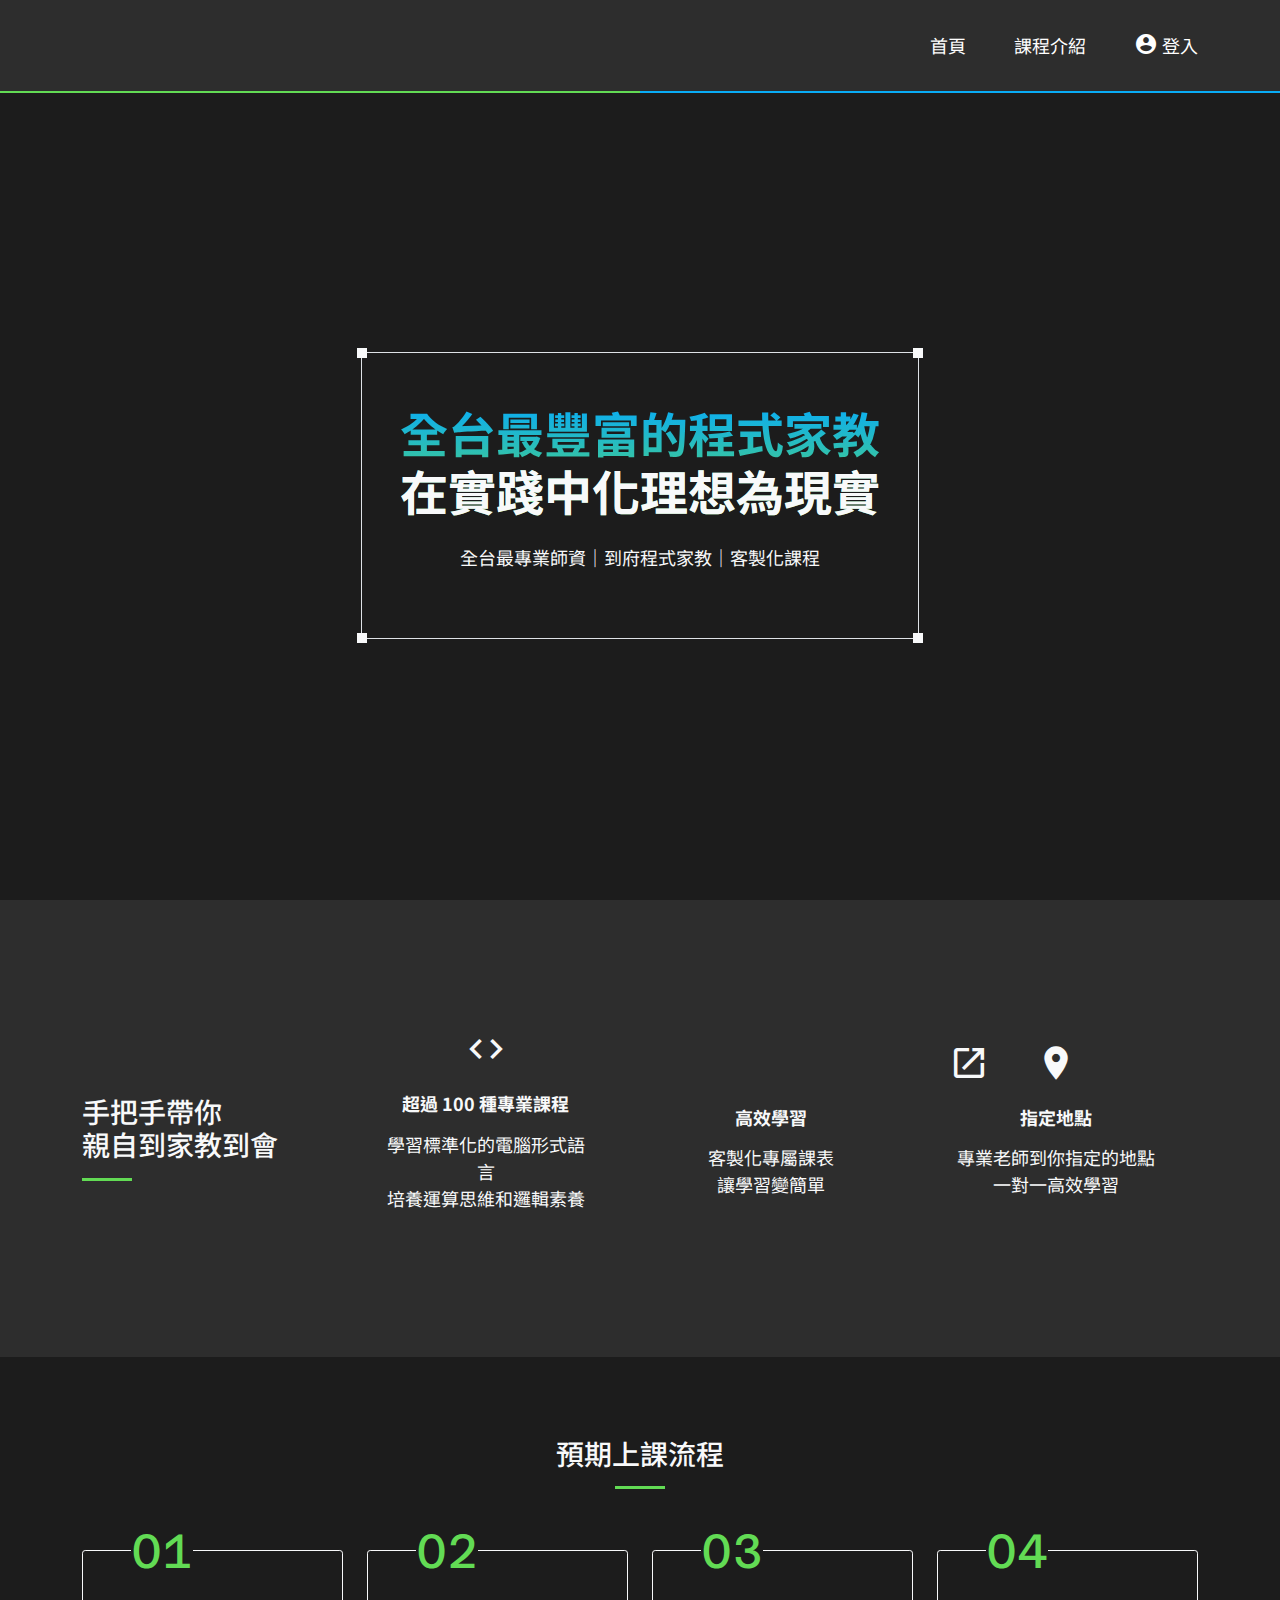
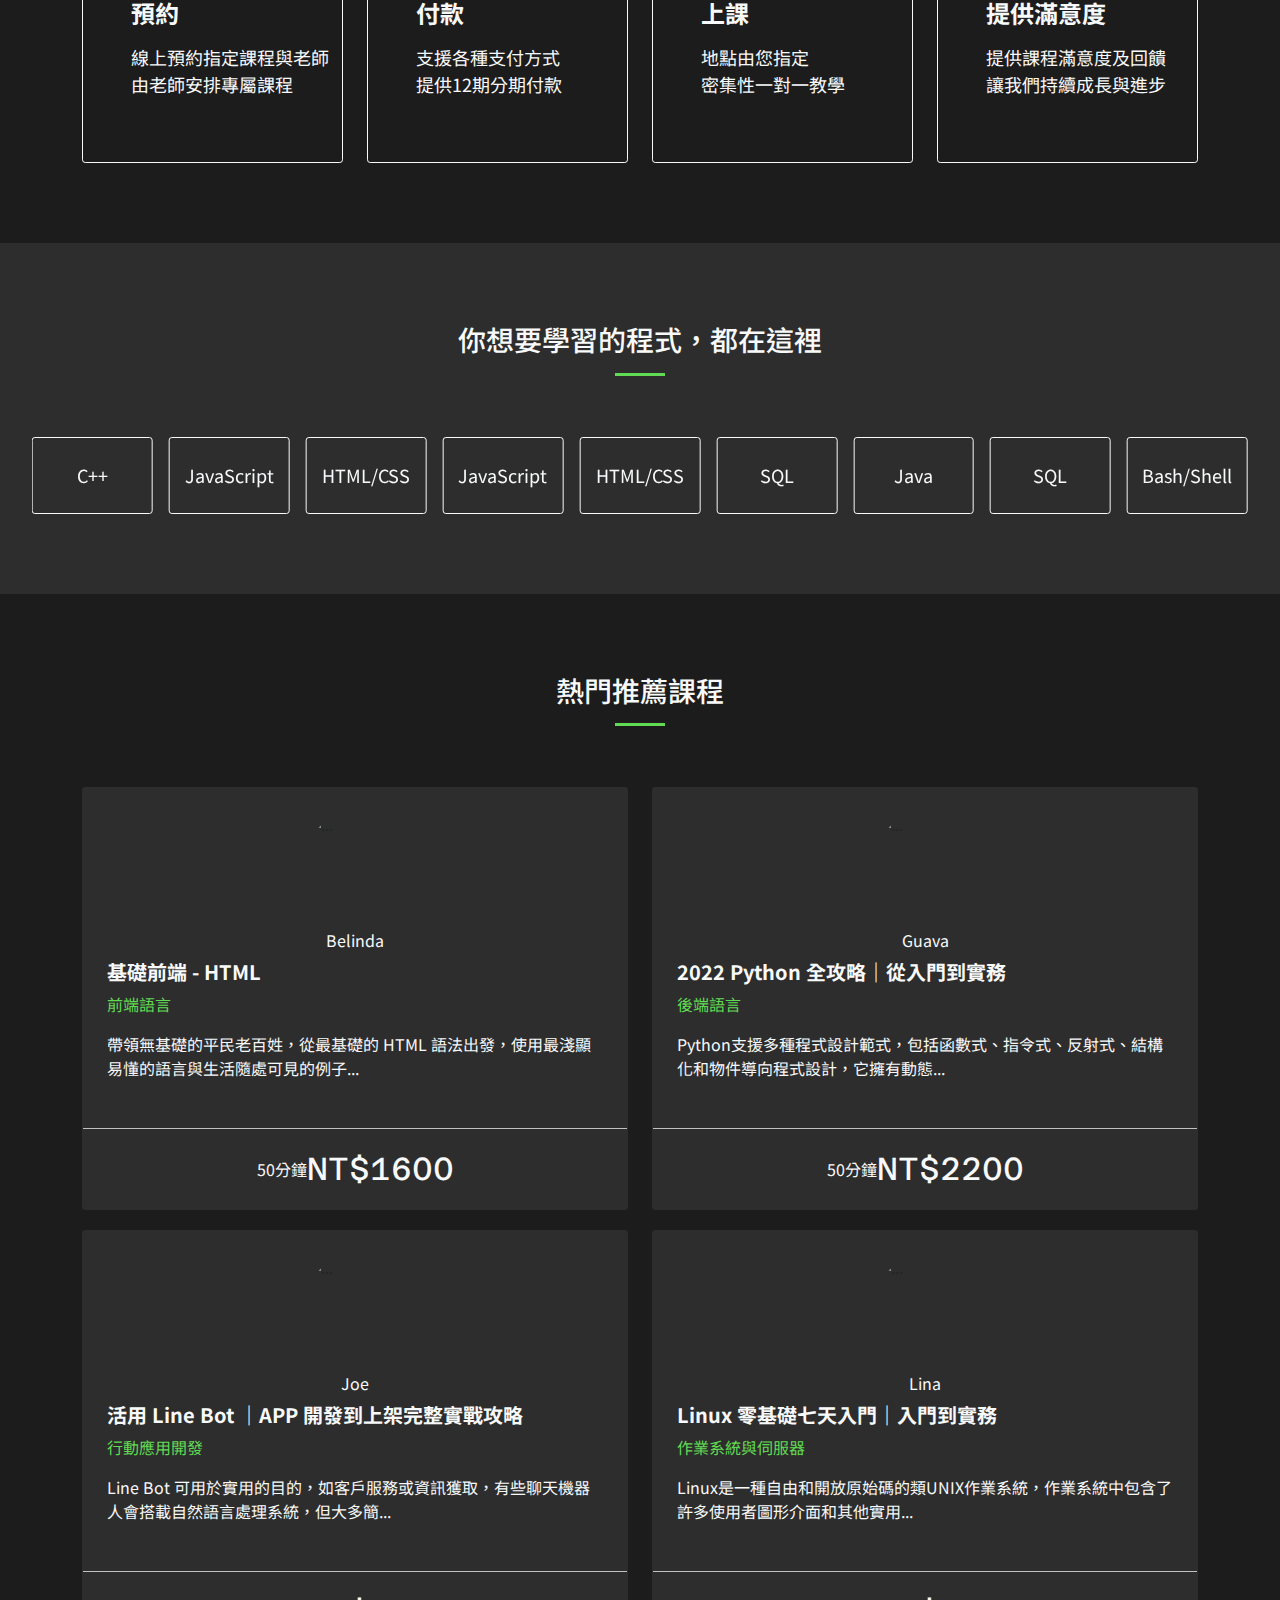
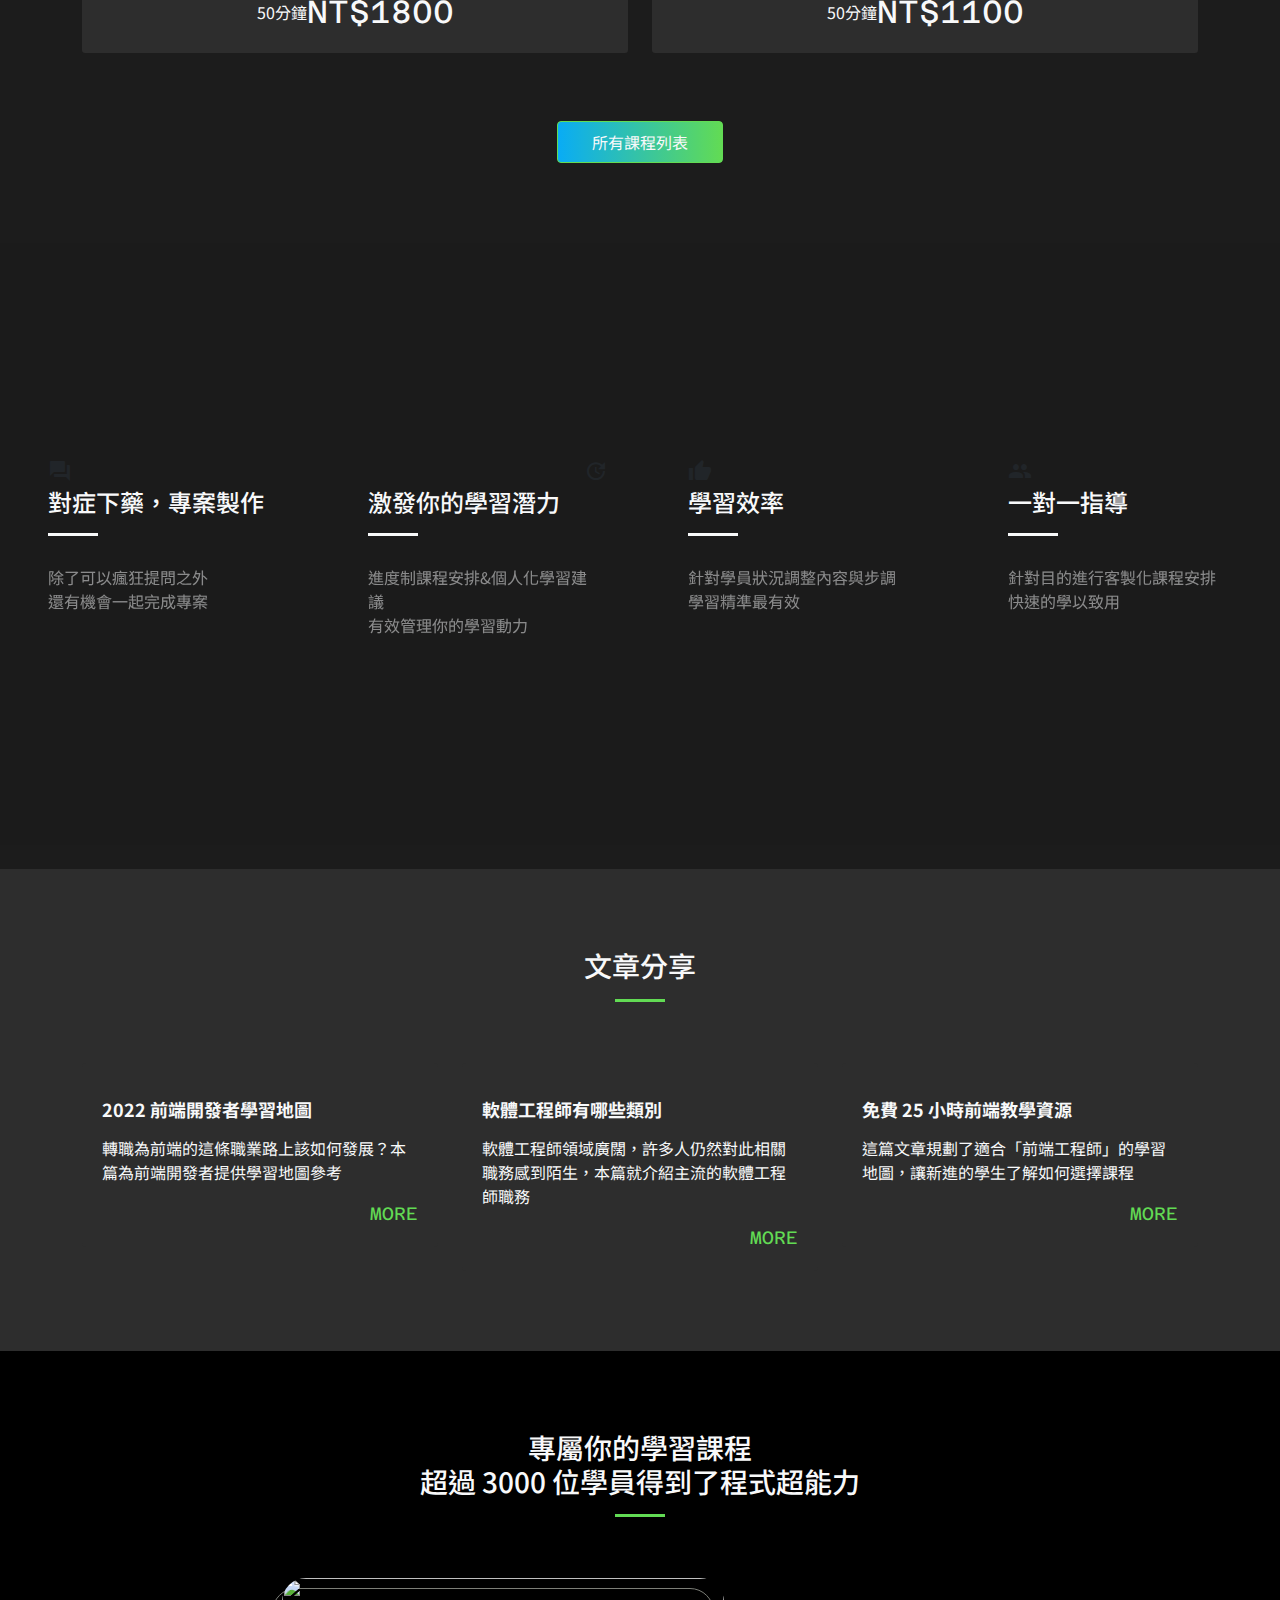
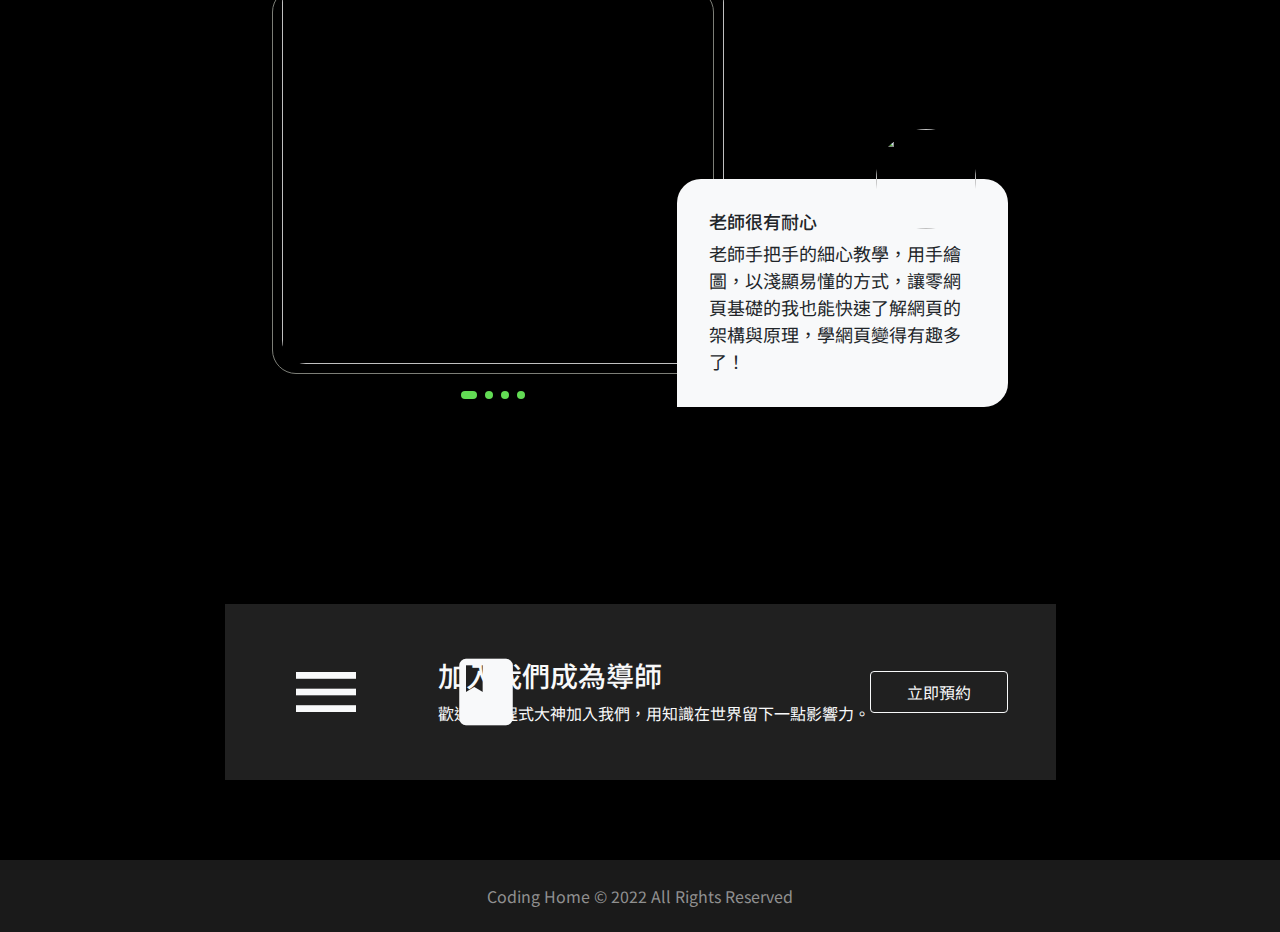
==== index.html @ 948cef2a "Update 2022-09-14T15:13:38.581Z" ====
<!DOCTYPE html>
<html lang="en">

  <head>
    <meta charset="UTF-8">
    <meta name="viewport" content="width=device-width, initial-scale=1.0">
    <meta http-equiv="X-UA-Compatible" content="ie=edge">
    <title>Boostrap Index</title>
    <link rel="stylesheet" href="https://cdnjs.cloudflare.com/ajax/libs/font-awesome/5.13.0/css/all.min.css" />
    <link rel="preconnect" href="https://fonts.googleapis.com">
    <link rel="preconnect" href="https://fonts.gstatic.com" crossorigin>
    <link
      href="https://fonts.googleapis.com/css2?family=Azeret+Mono:wght@400;700&family=Noto+Sans+TC:wght@400;700&display=swap"
      rel="stylesheet">
    <link
      href="https://fonts.googleapis.com/css?family=Material+Icons|Material+Icons+Outlined|Material+Icons+Round|Material+Icons+Sharp"
      rel="stylesheet" />
    <link rel="stylesheet" href="https://cdn.jsdelivr.net/npm/swiper@8/swiper-bundle.min.css" />
    <link rel="stylesheet" href="./assets/style/all.css">
  </head>

  <body>
    <header class="sticky-top">
      <!-- 調整 -->
      <nav class="navbar navbar-expand-lg navbar-dark bg-dark-lighter">
        <div class="container">
          <h1 class="m-0"><a class="navbar-brand logo m-0" href="#">Navbar</a></h1>
          <button class="navbar-toggler" type="button" data-bs-toggle="collapse" data-bs-target="#navbarText"
            aria-controls="navbarText" aria-expanded="false" aria-label="Toggle navigation">
            <span class="material-icons-outlined gradient-text-custom">
              drag_handle
            </span>
          </button>
          <div class="collapse navbar-collapse" id="navbarText">
            <ul class="navbar-nav ms-auto mb-lg-0 fs-7 p-0">
              <li class="nav-item mt-5 my-md-0 text-center">
                <a class="nav-link px-0 me-0 me-lg-8" aria-current="page" href="#">首頁</a>
              </li>
              <li class="nav-item text-center">
                <a class="nav-link px-0 me-0 me-lg-8" href="./class.html">課程介紹</a>
              </li>
              <li class="nav-item text-center">
                <a class="nav-link px-0" href="#">
                  <span class="material-icons nav-icon align-top me-1">
                    account_circle
                  </span>
                  登入
                </a>
              </li>
            </ul>
          </div>
        </div>
      </nav>
    </header>

    
<div class="banner bg-dark">
  <div class="container">
    <div class="banner-content d-flex justify-content-center align-items-center">
      <div class="banner-text border col-lg-6 col-12 position-relative">
        <div class="position-absolute white-block top-0 start-0 translate-middle"></div>
        <div class="position-absolute white-block top-100 start-0 translate-middle"></div>
        <div class="position-absolute white-block top-0 start-100 translate-middle"></div>
        <div class="position-absolute white-block top-100 start-100 translate-middle"></div>
        <h2 class="fs-1 fw-bold gradient-text-custom text-center mb-5">全台最豐富的程式家教 <br><span class="text-light">在實踐中化理想為現實</span></h2>
        <p class="text-center text-light fs-7">全台最專業師資｜到府程式家教｜客製化課程</p>
      </div>
    </div>
  </div>
</div>
<div class="bg-dark-lighter py-7 py-md-10">
  <div class="container">
    <div class="row row-cols-lg-4 row-cols-md-2 row-cols-1 align-items-center">
      <div class="col">
        <h3 class="mb-7 mb-md-0 fs-3 text-light title-border text-center text-md-start">手把手帶你<br>親自到家教到會</h3>
      </div>
      <div class="col">
        <div class="mb-5 mb-md-0 me-0 me-md-5 py-8 px-3 text-center text-light border-transparent rounded-1">
          <span class="material-icons icon-size-40 mb-5">
            code
          </span>
          <h4 class="fs-7 font-bold mb-3">超過 100 種專業課程</h4>
          <p class="fs-7">學習標準化的電腦形式語言 <br>培養運算思維和邏輯素養</p>
        </div>
      </div>
      <div class="col">
        <div class="mb-5 mb-md-0 me-0 me-md-5 py-8 px-3 text-center text-light border-transparent rounded-1">
          <span class="material-icons icon-size-40 mb-5">
            rocket_launch
          </span>
          <h4 class="fs-7 font-bold mb-3">高效學習</h4>
          <p class="fs-7">客製化專屬課表 <br>讓學習變簡單</p>
        </div>
      </div>
      <div class="col">
        <div class="me-0 me-md-5 py-8 px-3 text-center text-light border-transparent rounded-1">
          <span class="material-icons icon-size-40 mb-5">
            location_on
          </span>
          <h4 class="fs-7 font-bold mb-3">指定地點</h4>
          <p class="fs-7">專業老師到你指定的地點 <br>一對一高效學習</p>
        </div>
      </div>
    </div>
  </div>
</div>
<div class="bg-dark py-7 py-md-10">
  <div class="container">
    <h3 class="mb-10 fs-3 text-light title-border-center text-center">預期上課流程</h3>
    <div class="row row-cols-1 row-cols-lg-4 ">
      <div class="col">
        <div class="position-relative mb-8 mb-lg-0 border-number-01 border border-light rounded-1 py-8 ps-8">
          <div class="sub-number-01"></div>
          <h4 class="h4 text-light font-bold mb-3">預約</h4>
          <p class="text-light fs-7">線上預約指定課程與老師<br>由老師安排專屬課程</p>
        </div>
      </div>
      <div class="col">
        <div class="position-relative mb-8 mb-lg-0 border-number-01 border border-light rounded-1 py-8 ps-8">
          <div class="sub-number-02"></div>
          <h4 class="h4 text-light font-bold mb-3">付款</h4>
          <p class="text-light fs-7">支援各種支付方式<br>提供12期分期付款</p>
        </div>
      </div>
      <div class="col">
        <div class="position-relative mb-8 mb-lg-0  border-number-01 border border-light rounded-1 py-8 ps-8">
          <div class="sub-number-03"></div>
          <h4 class="h4 text-light font-bold mb-3">上課</h4>
          <p class="text-light fs-7">地點由您指定<br>密集性一對一教學</p>
        </div>
      </div>
      <div class="col">
        <div class="position-relative border-number-01 border border-light rounded-1 py-8 ps-8">
          <div class="sub-number-04"></div>
          <h4 class="h4 text-light font-bold mb-3">提供滿意度</h4>
          <p class="text-light fs-7">提供課程滿意度及回饋<br>讓我們持續成長與進步</p>
        </div>
      </div>
    </div>
  </div>
</div>
<div class="bg-dark-lighter py-7 py-md-10">
  <h3 class="mb-10 fs-3 text-light title-border-center text-center">你想要學習的程式，<br class="d-md-none">都在這裡</h3>
  <div class="swiper mySwiper-class">
    <div class="swiper-wrapper">
      <a class="swiper-slide py-5 bg-dark-lighter border border-light rounded-1 link-hover-light" href="#">JavaScript</a>
      <a class="swiper-slide py-5 bg-dark-lighter border border-light rounded-1 link-hover-light" href="#">HTML/CSS</a>
      <a class="swiper-slide py-5 bg-dark-lighter border border-light rounded-1 link-hover-light" href="#">SQL</a>
      <a class="swiper-slide py-5 bg-dark-lighter border border-light rounded-1 link-hover-light" href="#">Java</a>
      <a class="swiper-slide py-5 bg-dark-lighter border border-light rounded-1 link-hover-light" href="#">SQL</a>
      <a class="swiper-slide py-5 bg-dark-lighter border border-light rounded-1 link-hover-light" href="#">Bash/Shell</a>
      <a class="swiper-slide py-5 bg-dark-lighter border border-light rounded-1 link-hover-light" href="#">Python</a>
      <a class="swiper-slide py-5 bg-dark-lighter border border-light rounded-1 link-hover-light" href="#">Python</a>
      <a class="swiper-slide py-5 bg-dark-lighter border border-light rounded-1 link-hover-light" href="#">PHP</a>
      <a class="swiper-slide py-5 bg-dark-lighter border border-light rounded-1 link-hover-light" href="#">C++</a>
      <a class="swiper-slide py-5 bg-dark-lighter border border-light rounded-1 link-hover-light" href="#">JavaScript</a>
      <a class="swiper-slide py-5 bg-dark-lighter border border-light rounded-1 link-hover-light" href="#">HTML/CSS</a>
    </div>
  </div>
</div>
<div class="bg-dark py-7 py-md-10">
  <div class="container">
    <h3 class="mb-10 fs-3 text-light title-border-center text-center">熱門推薦課程</h3>
    <div class="row row-cols-1 row-cols-lg-2 mb-8">
      <div class="col">
        <div class="card outline-hover-primary pt-5 pb-3 bg-dark-lighter rounded-1 mb-4">
          <img src="https://raw.githubusercontent.com/hexschool/2022-web-layout-training/main/week6-202207/teacher01.jpg" class="card-img-top rounded-circle card-img-100" alt="...">
          <div class="card-body px-5">
            <p class="text-light text-center mb-2">Belinda</p>
            <h4 class="fs-6 font-bold text-light">基礎前端 - HTML</h4>
            <p class="text-primary">前端語言</p>
            <p class="text-light pb-3">
              帶領無基礎的平民老百姓，從最基礎的 HTML 語法出發，使用最淺顯易懂的語言與生活隨處可見的例子...
            </p>
          </div>
          <a class="pt-3 stretched-link border-top border-dark-lighter-hard text-center link-hover-light  bg-dark-lighter d-flex align-items-center justify-content-center"
            href="#">50分鐘<span class="fs-2 font-azeret">NT$1600</span></a>
        </div>
      </div>
      <div class="col">
        <div class="card outline-hover-primary pt-5 pb-3 bg-dark-lighter rounded-1 mb-4">
          <img src="https://raw.githubusercontent.com/hexschool/2022-web-layout-training/main/week6-202207/teacher02.jpg"
            class="card-img-top rounded-circle card-img-100" alt="...">
          <div class="card-body px-5 ">
            <p class="text-light text-center mb-2">Guava</p>
            <h4 class="fs-6 font-bold text-light">2022 Python 全攻略｜從入門到實務</h4>
            <p class="text-primary">後端語言</p>
            <p class="text-light pb-3">
              Python支援多種程式設計範式，包括函數式、指令式、反射式、結構化和物件導向程式設計，它擁有動態...
            </p>
          </div>
          <a class="pt-3 stretched-link border-top border-dark-lighter-hard text-center link-hover-light  bg-dark-lighter d-flex align-items-center justify-content-center"
            href="#">50分鐘<span class="fs-2 font-azeret">NT$2200</span></a>
        </div>
      </div>
      <div class="col">
        <div class="card outline-hover-primary pt-5 pb-3 bg-dark-lighter rounded-1 mb-4">
          <img src="https://raw.githubusercontent.com/hexschool/2022-web-layout-training/main/week6-202207/teacher03.jpg"
            class="card-img-top rounded-circle card-img-100" alt="...">
          <div class="card-body px-5 ">
            <p class="text-light text-center mb-2">Joe</p>
            <h4 class="fs-6 font-bold text-light">活用 Line Bot ｜APP 開發到上架完整實戰攻略</h4>
            <p class="text-primary">行動應用開發</p>
            <p class="text-light pb-3">
              Line Bot 可用於實用的目的，如客戶服務或資訊獲取，有些聊天機器人會搭載自然語言處理系統，但大多簡...
            </p>
          </div>
          <a class="pt-3 stretched-link border-top border-dark-lighter-hard text-center link-hover-light  bg-dark-lighter d-flex align-items-center justify-content-center"
            href="#">50分鐘<span class="fs-2 font-azeret">NT$1800</span></a>
        </div>
      </div>
      <div class="col">
        <div class="card outline-hover-primary pt-5 pb-3 bg-dark-lighter rounded-1 mb-0 mb-md-4">
          <img src="https://raw.githubusercontent.com/hexschool/2022-web-layout-training/main/week6-202207/teacher04.jpg"
            class="card-img-top rounded-circle card-img-100" alt="...">
          <div class="card-body px-5 ">
            <p class="text-light text-center mb-2">Lina</p>
            <h4 class="fs-6 font-bold text-light">Linux 零基礎七天入門｜入門到實務</h4>
            <p class="text-primary">作業系統與伺服器</p>
            <p class="text-light pb-3">
              Linux是一種自由和開放原始碼的類UNIX作業系統，作業系統中包含了許多使用者圖形介面和其他實用...
            </p>
          </div>
          <a class="pt-3 stretched-link border-top border-dark-lighter-hard text-center link-hover-light  bg-dark-lighter d-flex align-items-center justify-content-center"
            href="#">50分鐘<span class="fs-2 font-azeret">NT$1100</span></a>
        </div>
      </div>
    </div>
    <div class="row">
      <div class="col-6 col-lg-2 mx-auto">
        <div class="px-11 py-2 btn btn-primary bg-gradient text-light w-100">所有課程列表</div>
      </div>
    </div>
  </div>
</div>
<div class="bg-dark row row-cols-1 row-cols-md-2 row-cols-lg-4 g-0 mb-0">
  <div class="col">
    <div class="py-7 px-10 py-lg-12 px-lg-8 advertisement-bg advertisement-bg-bg1 text-center text-lg-start">
      <span class="material-icons advertisement-icon">
        question_answer
      </span>
      <h4 class="fs-4 title-border-light text-light mb-8">對症下藥，專案製作</h4>
      <p class="text">除了可以瘋狂提問之外<br>還有機會一起完成專案</p>
    </div>
  </div>
  <div class="col">
    <div class="py-7 px-10 py-lg-12 px-lg-8 advertisement-bg advertisement-bg-bg2 text-center text-lg-start">
      <span class="material-icons advertisement-icon">
        tips_and_updates
      </span>
      <h4 class="fs-4 title-border-light text-light mb-8">激發你的學習潛力</h4>
      <p class="text">進度制課程安排&個人化學習建議<br>有效管理你的學習動力</p>
    </div>
  </div>
  <div class="col">
    <div class="py-7 px-10 py-lg-12 px-lg-8 advertisement-bg advertisement-bg-bg3 text-center text-lg-start">
      <span class="material-icons advertisement-icon">
        thumb_up_alt
      </span>
      <h4 class="fs-4 title-border-light text-light mb-8">學習效率</h4>
      <p class="text">針對學員狀況調整內容與步調<br>學習精準最有效</p>
    </div>
  </div>
  <div class="col">
    <div class="py-7 px-10 py-lg-12 px-lg-8 advertisement-bg advertisement-bg-bg4 text-center text-lg-start">
      <span class="material-icons advertisement-icon">
        people
      </span>
      <h4 class="fs-4 title-border-light text-light mb-8">一對一指導</h4>
      <p class="text">針對目的進行客製化課程安排<br>快速的學以致用</p>
    </div>
  </div>
</div>
<div class="bg-dark-lighter py-7 py-md-10">
  <div class="container">
    <h3 class="mb-10 fs-3 text-light title-border-center text-center">文章分享</h3>
    <div class="row row-cols-1 row-cols-lg-3 gy-7 gy-lg-0">
      <div class="col">
        <div class="card p-0 p-md-4 bg-dark-lighter border-0">
          <img class="img-fluid mb-3" src="https://raw.githubusercontent.com/hexschool/2022-web-layout-training/main/week6-202207/article01.jpg" alt="">
          <h4 class="mb-3 font-bold fs-7 text-light">2022 前端開發者學習地圖</h4>
          <p class="text-light mb-3">轉職為前端的這條職業路上該如何發展？本篇為前端開發者提供學習地圖參考</p>
          <a class="font-azeret fs-7 text-primary text-decoration-none text-end d-block" href="#">MORE</a>
          <div class="squareRounded squareRounded-topLeft position-absolute top-0 start-0 translate-middle"></div>
          <div class="squareRounded squareRounded-topRight position-absolute top-0 start-100 translate-middle"></div>
          <div class="squareRounded squareRounded-bottomLeft position-absolute top-100 start-0 translate-middle"></div>
          <div class="squareRounded squareRounded-bottomRight position-absolute top-100 start-100 translate-middle"></div>
        </div>
      </div>
      <div class="col">
        <div class="card p-0 p-md-4 bg-dark-lighter border-0">
          <img class="img-fluid mb-3"
            src="https://raw.githubusercontent.com/hexschool/2022-web-layout-training/main/week6-202207/article02.jpg" alt="">
          <h4 class="mb-3 font-bold fs-7 text-light">軟體工程師有哪些類別</h4>
          <p class="text-light mb-3">軟體工程師領域廣闊，許多人仍然對此相關職務感到陌生，本篇就介紹主流的軟體工程師職務</p>
          <a class="font-azeret fs-7 text-primary text-decoration-none text-end d-block" href="#">MORE</a>
          <div class="squareRounded squareRounded-topLeft position-absolute top-0 start-0 translate-middle"></div>
          <div class="squareRounded squareRounded-topRight position-absolute top-0 start-100 translate-middle"></div>
          <div class="squareRounded squareRounded-bottomLeft position-absolute top-100 start-0 translate-middle"></div>
          <div class="squareRounded squareRounded-bottomRight position-absolute top-100 start-100 translate-middle"></div>
        </div>
      </div>
      <div class="col">
        <div class="card p-0 p-md-4 bg-dark-lighter border-0">
          <img class="img-fluid mb-3"
            src="https://raw.githubusercontent.com/hexschool/2022-web-layout-training/main/week6-202207/article03.jpg" alt="">
          <h4 class="mb-3 font-bold fs-7 text-light">免費 25 小時前端教學資源</h4>
          <p class="text-light mb-3">這篇文章規劃了適合「前端工程師」的學習地圖，讓新進的學生了解如何選擇課程</p>
          <a class="font-azeret fs-7 text-primary text-decoration-none text-end d-block" href="#">MORE</a>
          <div class="squareRounded squareRounded-topLeft position-absolute top-0 start-0 translate-middle"></div>
          <div class="squareRounded squareRounded-topRight position-absolute top-0 start-100 translate-middle"></div>
          <div class="squareRounded squareRounded-bottomLeft position-absolute top-100 start-0 translate-middle"></div>
          <div class="squareRounded squareRounded-bottomRight position-absolute top-100 start-100 translate-middle"></div>
        </div>
      </div>
    </div>
  </div>
</div>
<div class="bg-black feedback pt-7 py-md-10">
  <div class="">
    <div class="container">
      <h3 class="mb-10 fs-3 text-light title-border-center text-center">專屬你的學習課程<br>超過 3000 位學員得到了程式超能力</h3>
      <div class="row justify-content-center">
        <div class="col-md-8">
          <div class="swiper mySwiper-feedback position-relative">
            <div class="swiper-wrapper">
              <!-- Slides -->
              <div class="swiper-slide position-relative">
                <div class="mySwiper-feedback-img">
                  <img
                    src="https://raw.githubusercontent.com/hexschool/2022-web-layout-training/main/week6-202207/share.jpg"
                    alt="">
                </div>
                <div class="feedback-card">
                  <h4 class="fs-7 mb-3 mb-md-2">老師很有耐心</h4>
                  <p class="mb-0">老師手把手的細心教學，用手繪圖，以淺顯易懂的方式，讓零網頁基礎的我也能快速了解網頁的架構與原理，學網頁變得有趣多了！</p>
                  <img src="https://raw.githubusercontent.com/hexschool/2022-web-layout-training/main/week6-202207/student01.jpg" alt=""
                    class="card-img">
                </div>
              </div>
              <div class="swiper-slide position-relative">
                <div class="mySwiper-feedback-img">
                  <img
                    src="https://images.unsplash.com/photo-1488190211105-8b0e65b80b4e?ixlib=rb-1.2.1&ixid=MnwxMjA3fDB8MHxwaG90by1wYWdlfHx8fGVufDB8fHx8&auto=format&fit=crop&w=1770&q=80"
                    alt="">
                </div>
                <div class="feedback-card">
                  <h4 class="fs-7 mb-3 mb-md-2">老師很有耐心</h4>
                  <p class="mb-0">老師手把手的細心教學，用手繪圖，以淺顯易懂的方式，讓零網頁基礎的我也能快速了解網頁的架構與原理，學網頁變得有趣多了！</p>
                  <img src="https://raw.githubusercontent.com/hexschool/2022-web-layout-training/main/week6-202207/student02.jpg"
                    alt="" class="card-img">
                </div>
              </div>
              <div class="swiper-slide position-relative">
                <div class="mySwiper-feedback-img">
                  <img
                    src="https://images.unsplash.com/photo-1501504905252-473c47e087f8?ixlib=rb-1.2.1&ixid=MnwxMjA3fDB8MHxwaG90by1wYWdlfHx8fGVufDB8fHx8&auto=format&fit=crop&w=1548&q=80"
                    alt="">
                </div>
                <div class="feedback-card">
                  <h4 class="fs-7 mb-3 mb-md-2">老師很有耐心</h4>
                  <p class="mb-0">老師手把手的細心教學，用手繪圖，以淺顯易懂的方式，讓零網頁基礎的我也能快速了解網頁的架構與原理，學網頁變得有趣多了！</p>
                  <img src="https://raw.githubusercontent.com/hexschool/2022-web-layout-training/main/week6-202207/student03.jpg"
                    alt="" class="card-img">
                </div>
              </div>
              <div class="swiper-slide position-relative">
                <div class="mySwiper-feedback-img">
                  <img
                    src="https://images.unsplash.com/photo-1499750310107-5fef28a66643?ixlib=rb-1.2.1&ixid=MnwxMjA3fDB8MHxwaG90by1wYWdlfHx8fGVufDB8fHx8&auto=format&fit=crop&w=1770&q=80"
                    alt="">
                </div>
                <div class="feedback-card">
                  <h4 class="fs-7 mb-3 mb-md-2">老師很有耐心</h4>
                  <p class="mb-0">老師手把手的細心教學，用手繪圖，以淺顯易懂的方式，讓零網頁基礎的我也能快速了解網頁的架構與原理，學網頁變得有趣多了！</p>
                  <img src="https://raw.githubusercontent.com/hexschool/2022-web-layout-training/main/week6-202207/student04.jpg"
                    alt="" class="card-img">
                </div>
              </div>
              <!-- pagination -->
              <div class="d-flex align-items-center justify-content-center swiper-buttons">
                <span class="material-icons swiper-button-prev fs-md link-primary me-4">
                  west
                </span>
                <div class="swiper-pagination d-flex"></div>
                <span class="material-icons swiper-button-next fs-md link-primary ms-4">
                  east
                </span>
              </div>
            </div>
          </div>
        </div>
      </div>
    </div>
  </div>
</div>
<div class="bg-black pt-7 py-md-10">
  <div class="container">
    <div class="row justify-content-center">
      <div class="col-md-9">
        <div class="p-8 bg-dark-lighter-soft d-flex flex-column flex-lg-row justify-content-between align-items-center">
          <span class="text-light material-icons share-icon m-auto me-lg-8">
            menu_book
          </span>
          <div class="d-flex flex-column flex-lg-row justify-content-between align-items-center">
            <div class="d-flex flex-column">
              <h3 class="mb-2 fs-3 text-light mb-2 text-center text-lg-start">加入我們成為導師</h3>
              <p class="fz-7 text-light text-center text-lg-start m-0">歡迎各大程式大神加入我們，用知識在世界留下一點影響力。</p>
            </div>
            <div class="fz-7 py-2 px-6 btn btn-outline-light">立即預約</div>
          </div>
        </div>
      </div>
    </div>
  </div>
</div>

    <footer class="footer">
      Coding Home © 2022 All Rights Reserved
    </footer>
    <script src="https://cdn.jsdelivr.net/npm/swiper@8/swiper-bundle.min.js"></script>
    <script src="./assets/js/vendors.js"></script>
    <script src="./assets/js/all.js"></script>
  </body>

</html>
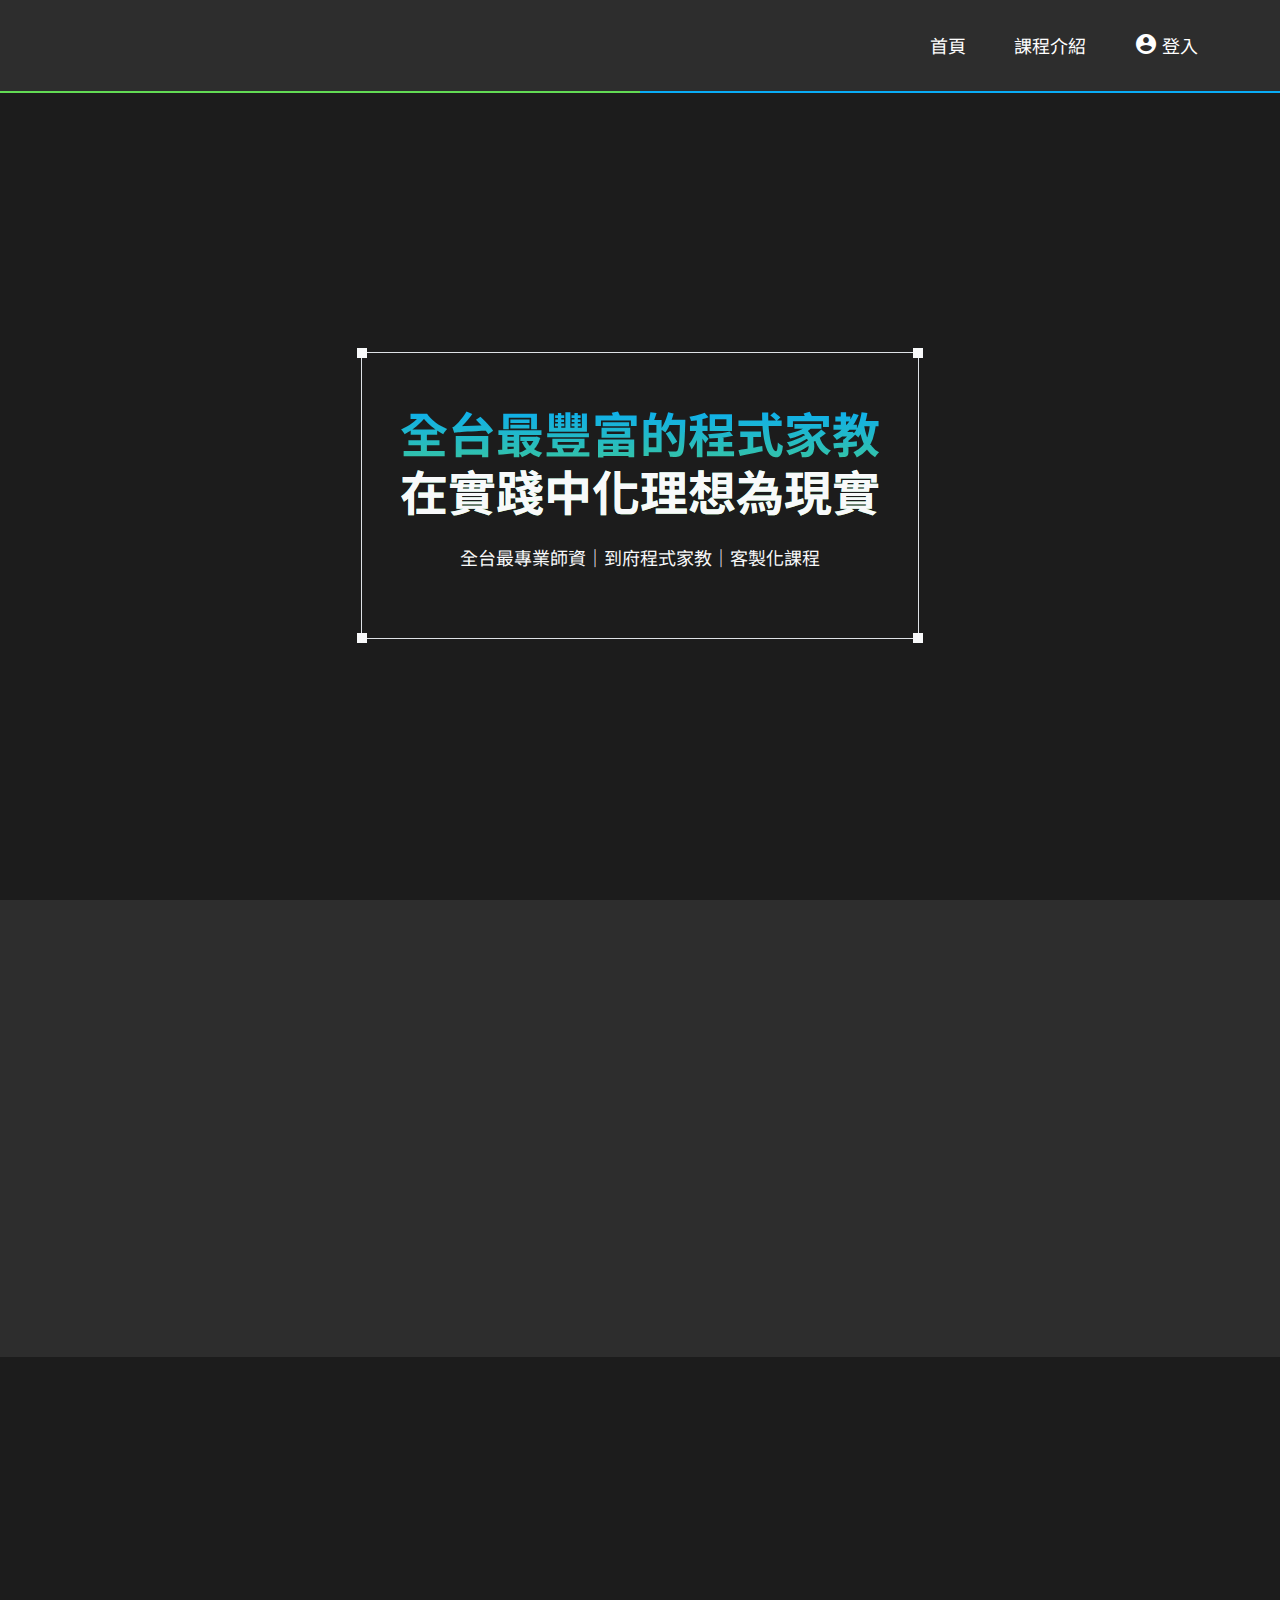
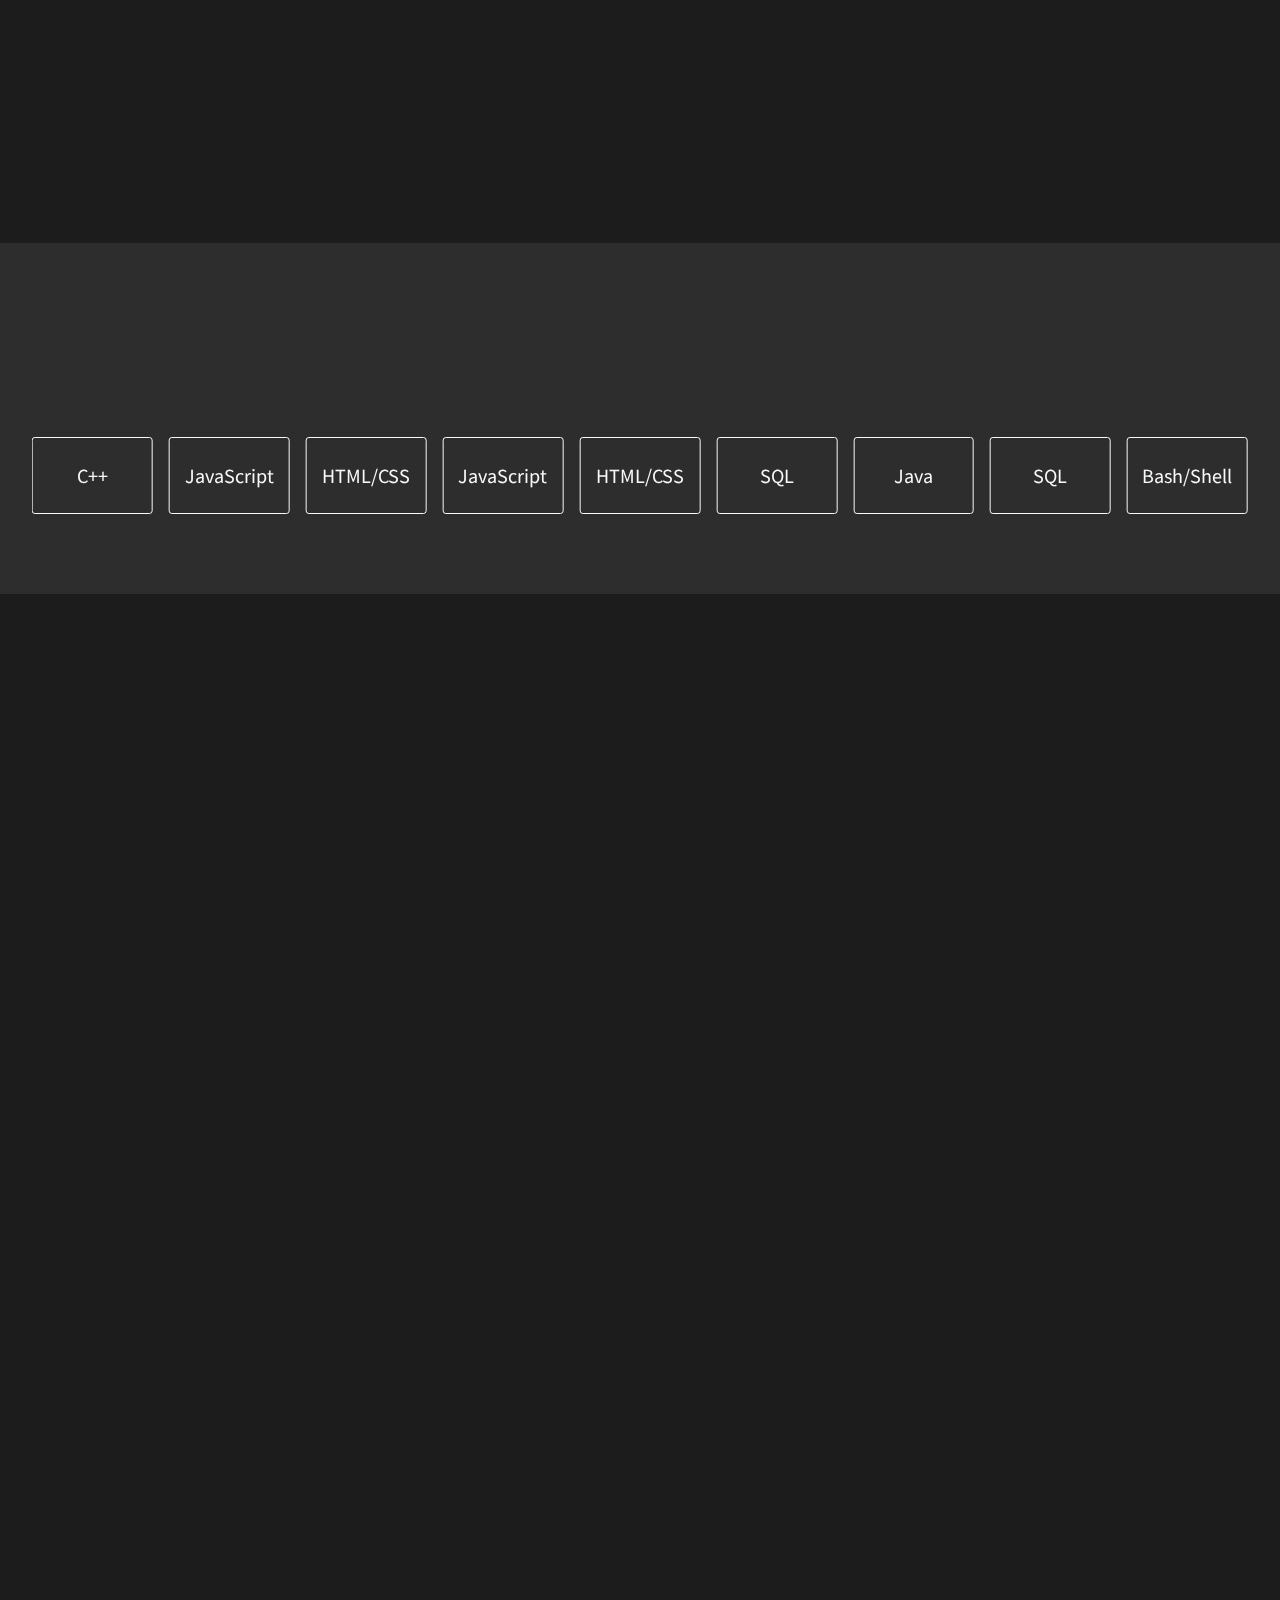
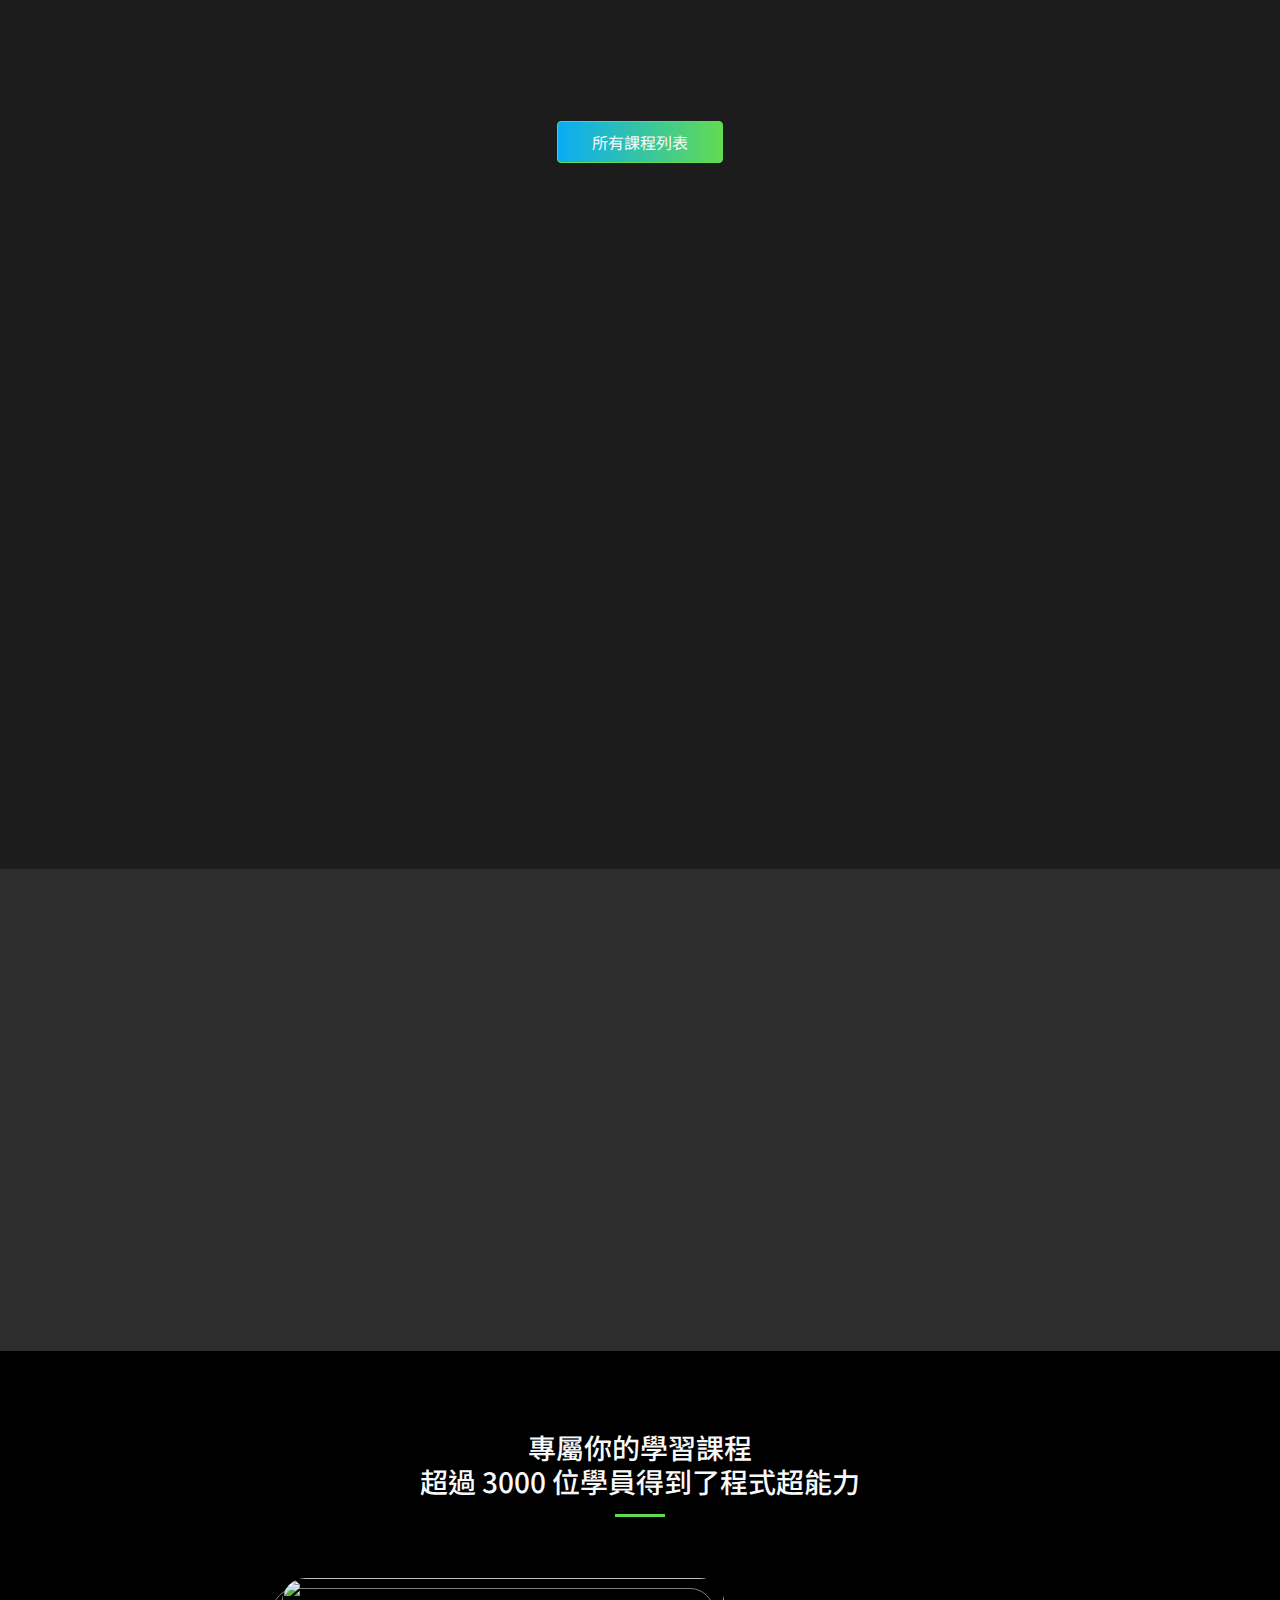
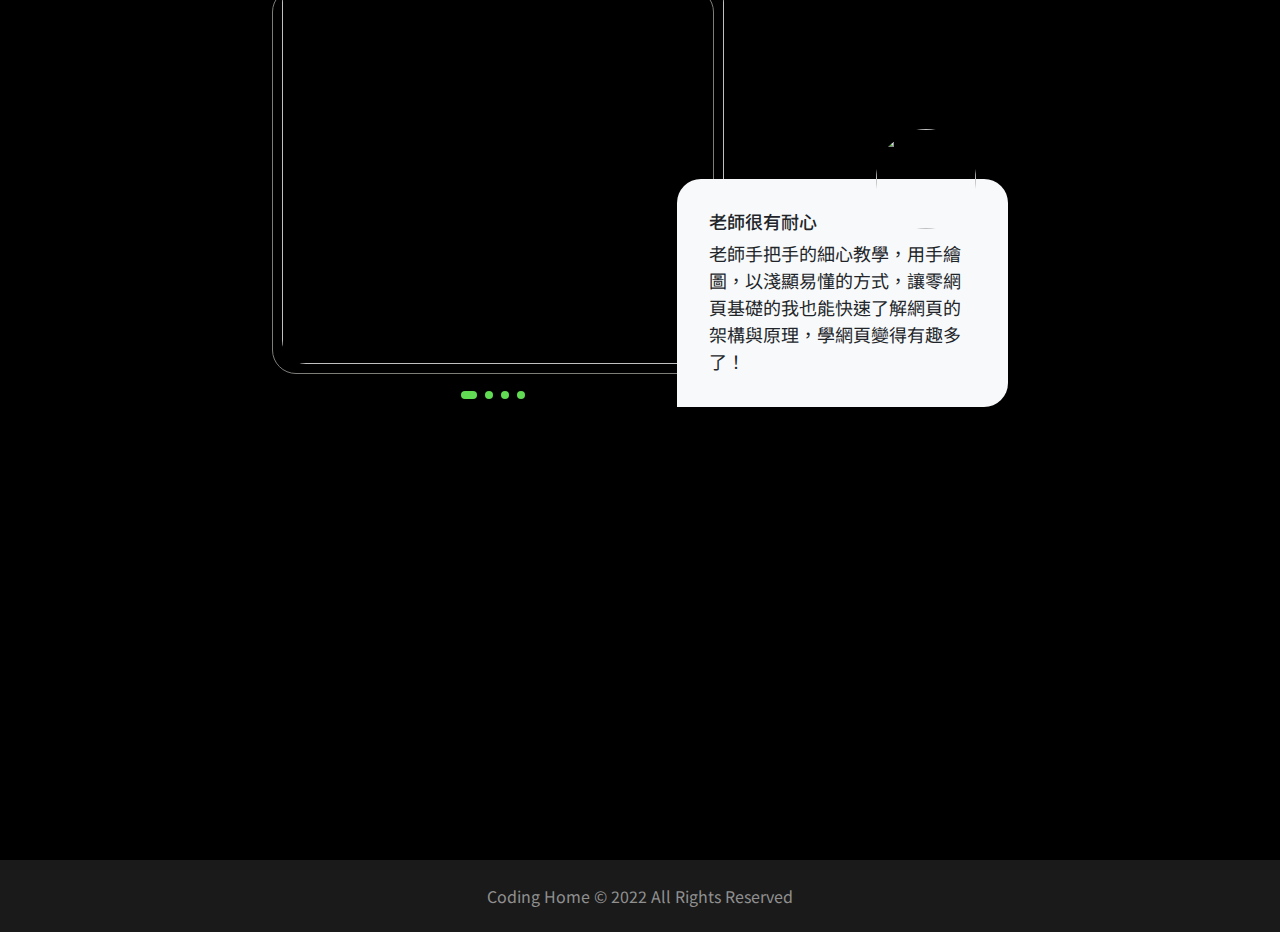
==== commit 774d3851: "Update 2022-09-15T03:01:00.045Z" ====
--- a/index.html
+++ b/index.html
@@ -16,6 +16,8 @@
       href="https://fonts.googleapis.com/css?family=Material+Icons|Material+Icons+Outlined|Material+Icons+Round|Material+Icons+Sharp"
       rel="stylesheet" />
     <link rel="stylesheet" href="https://cdn.jsdelivr.net/npm/swiper@8/swiper-bundle.min.css" />
+    <link rel="stylesheet" href="https://cdnjs.cloudflare.com/ajax/libs/animate.css/4.1.1/animate.min.css" />
+    <link href="https://unpkg.com/aos@2.3.1/dist/aos.css" rel="stylesheet">
     <link rel="stylesheet" href="./assets/style/all.css">
   </head>
 
@@ -34,7 +36,7 @@
           <div class="collapse navbar-collapse" id="navbarText">
             <ul class="navbar-nav ms-auto mb-lg-0 fs-7 p-0">
               <li class="nav-item mt-5 my-md-0 text-center">
-                <a class="nav-link px-0 me-0 me-lg-8" aria-current="page" href="#">首頁</a>
+                <a class="nav-link px-0 me-0 me-lg-8" aria-current="page" href="./index.html">首頁</a>
               </li>
               <li class="nav-item text-center">
                 <a class="nav-link px-0 me-0 me-lg-8" href="./class.html">課程介紹</a>
@@ -57,7 +59,7 @@
 <div class="banner bg-dark">
   <div class="container">
     <div class="banner-content d-flex justify-content-center align-items-center">
-      <div class="banner-text border col-lg-6 col-12 position-relative">
+      <div class="animate__animated animate__bounceInDown  banner-text border col-lg-6 col-12 position-relative">
         <div class="position-absolute white-block top-0 start-0 translate-middle"></div>
         <div class="position-absolute white-block top-100 start-0 translate-middle"></div>
         <div class="position-absolute white-block top-0 start-100 translate-middle"></div>
@@ -70,7 +72,7 @@
 </div>
 <div class="bg-dark-lighter py-7 py-md-10">
   <div class="container">
-    <div class="row row-cols-lg-4 row-cols-md-2 row-cols-1 align-items-center">
+    <div data-aos="fade-right" class="row row-cols-lg-4 row-cols-md-2 row-cols-1 align-items-center">
       <div class="col">
         <h3 class="mb-7 mb-md-0 fs-3 text-light title-border text-center text-md-start">手把手帶你<br>親自到家教到會</h3>
       </div>
@@ -105,7 +107,7 @@
   </div>
 </div>
 <div class="bg-dark py-7 py-md-10">
-  <div class="container">
+  <div class="container" data-aos="fade-left" >
     <h3 class="mb-10 fs-3 text-light title-border-center text-center">預期上課流程</h3>
     <div class="row row-cols-1 row-cols-lg-4 ">
       <div class="col">
@@ -140,7 +142,7 @@
   </div>
 </div>
 <div class="bg-dark-lighter py-7 py-md-10">
-  <h3 class="mb-10 fs-3 text-light title-border-center text-center">你想要學習的程式，<br class="d-md-none">都在這裡</h3>
+  <h3 data-aos="fade-up"  class="mb-10 fs-3 text-light title-border-center text-center">你想要學習的程式，<br class="d-md-none">都在這裡</h3>
   <div class="swiper mySwiper-class">
     <div class="swiper-wrapper">
       <a class="swiper-slide py-5 bg-dark-lighter border border-light rounded-1 link-hover-light" href="#">JavaScript</a>
@@ -160,9 +162,9 @@
 </div>
 <div class="bg-dark py-7 py-md-10">
   <div class="container">
-    <h3 class="mb-10 fs-3 text-light title-border-center text-center">熱門推薦課程</h3>
+    <h3 data-aos="fade-up"  class="mb-10 fs-3 text-light title-border-center text-center">熱門推薦課程</h3>
     <div class="row row-cols-1 row-cols-lg-2 mb-8">
-      <div class="col">
+      <div data-aos="fade-right" class="col">
         <div class="card outline-hover-primary pt-5 pb-3 bg-dark-lighter rounded-1 mb-4">
           <img src="https://raw.githubusercontent.com/hexschool/2022-web-layout-training/main/week6-202207/teacher01.jpg" class="card-img-top rounded-circle card-img-100" alt="...">
           <div class="card-body px-5">
@@ -177,7 +179,7 @@
             href="#">50分鐘<span class="fs-2 font-azeret">NT$1600</span></a>
         </div>
       </div>
-      <div class="col">
+      <div data-aos="fade-left" class="col">
         <div class="card outline-hover-primary pt-5 pb-3 bg-dark-lighter rounded-1 mb-4">
           <img src="https://raw.githubusercontent.com/hexschool/2022-web-layout-training/main/week6-202207/teacher02.jpg"
             class="card-img-top rounded-circle card-img-100" alt="...">
@@ -193,7 +195,7 @@
             href="#">50分鐘<span class="fs-2 font-azeret">NT$2200</span></a>
         </div>
       </div>
-      <div class="col">
+      <div data-aos="fade-right" class="col">
         <div class="card outline-hover-primary pt-5 pb-3 bg-dark-lighter rounded-1 mb-4">
           <img src="https://raw.githubusercontent.com/hexschool/2022-web-layout-training/main/week6-202207/teacher03.jpg"
             class="card-img-top rounded-circle card-img-100" alt="...">
@@ -209,7 +211,7 @@
             href="#">50分鐘<span class="fs-2 font-azeret">NT$1800</span></a>
         </div>
       </div>
-      <div class="col">
+      <div data-aos="fade-left" class="col">
         <div class="card outline-hover-primary pt-5 pb-3 bg-dark-lighter rounded-1 mb-0 mb-md-4">
           <img src="https://raw.githubusercontent.com/hexschool/2022-web-layout-training/main/week6-202207/teacher04.jpg"
             class="card-img-top rounded-circle card-img-100" alt="...">
@@ -234,7 +236,7 @@
   </div>
 </div>
 <div class="bg-dark row row-cols-1 row-cols-md-2 row-cols-lg-4 g-0 mb-0">
-  <div class="col">
+  <div data-aos="zoom-in" class="col">
     <div class="py-7 px-10 py-lg-12 px-lg-8 advertisement-bg advertisement-bg-bg1 text-center text-lg-start">
       <span class="material-icons advertisement-icon">
         question_answer
@@ -243,7 +245,7 @@
       <p class="text">除了可以瘋狂提問之外<br>還有機會一起完成專案</p>
     </div>
   </div>
-  <div class="col">
+  <div data-aos="zoom-in" class="col">
     <div class="py-7 px-10 py-lg-12 px-lg-8 advertisement-bg advertisement-bg-bg2 text-center text-lg-start">
       <span class="material-icons advertisement-icon">
         tips_and_updates
@@ -252,7 +254,7 @@
       <p class="text">進度制課程安排&個人化學習建議<br>有效管理你的學習動力</p>
     </div>
   </div>
-  <div class="col">
+  <div data-aos="zoom-in" class="col">
     <div class="py-7 px-10 py-lg-12 px-lg-8 advertisement-bg advertisement-bg-bg3 text-center text-lg-start">
       <span class="material-icons advertisement-icon">
         thumb_up_alt
@@ -261,7 +263,7 @@
       <p class="text">針對學員狀況調整內容與步調<br>學習精準最有效</p>
     </div>
   </div>
-  <div class="col">
+  <div data-aos="zoom-in" class="col">
     <div class="py-7 px-10 py-lg-12 px-lg-8 advertisement-bg advertisement-bg-bg4 text-center text-lg-start">
       <span class="material-icons advertisement-icon">
         people
@@ -272,7 +274,7 @@
   </div>
 </div>
 <div class="bg-dark-lighter py-7 py-md-10">
-  <div class="container">
+  <div data-aos="zoom-out-down" class="container">
     <h3 class="mb-10 fs-3 text-light title-border-center text-center">文章分享</h3>
     <div class="row row-cols-1 row-cols-lg-3 gy-7 gy-lg-0">
       <div class="col">
@@ -395,7 +397,8 @@
   </div>
 </div>
 <div class="bg-black pt-7 py-md-10">
-  <div class="container">
+  <div data-aos="fade-up"
+      data-aos-anchor-placement="bottom-bottom" class="container">
     <div class="row justify-content-center">
       <div class="col-md-9">
         <div class="p-8 bg-dark-lighter-soft d-flex flex-column flex-lg-row justify-content-between align-items-center">
@@ -419,6 +422,7 @@
       Coding Home © 2022 All Rights Reserved
     </footer>
     <script src="https://cdn.jsdelivr.net/npm/swiper@8/swiper-bundle.min.js"></script>
+    <script src="https://unpkg.com/aos@2.3.1/dist/aos.js"></script>
     <script src="./assets/js/vendors.js"></script>
     <script src="./assets/js/all.js"></script>
   </body>
